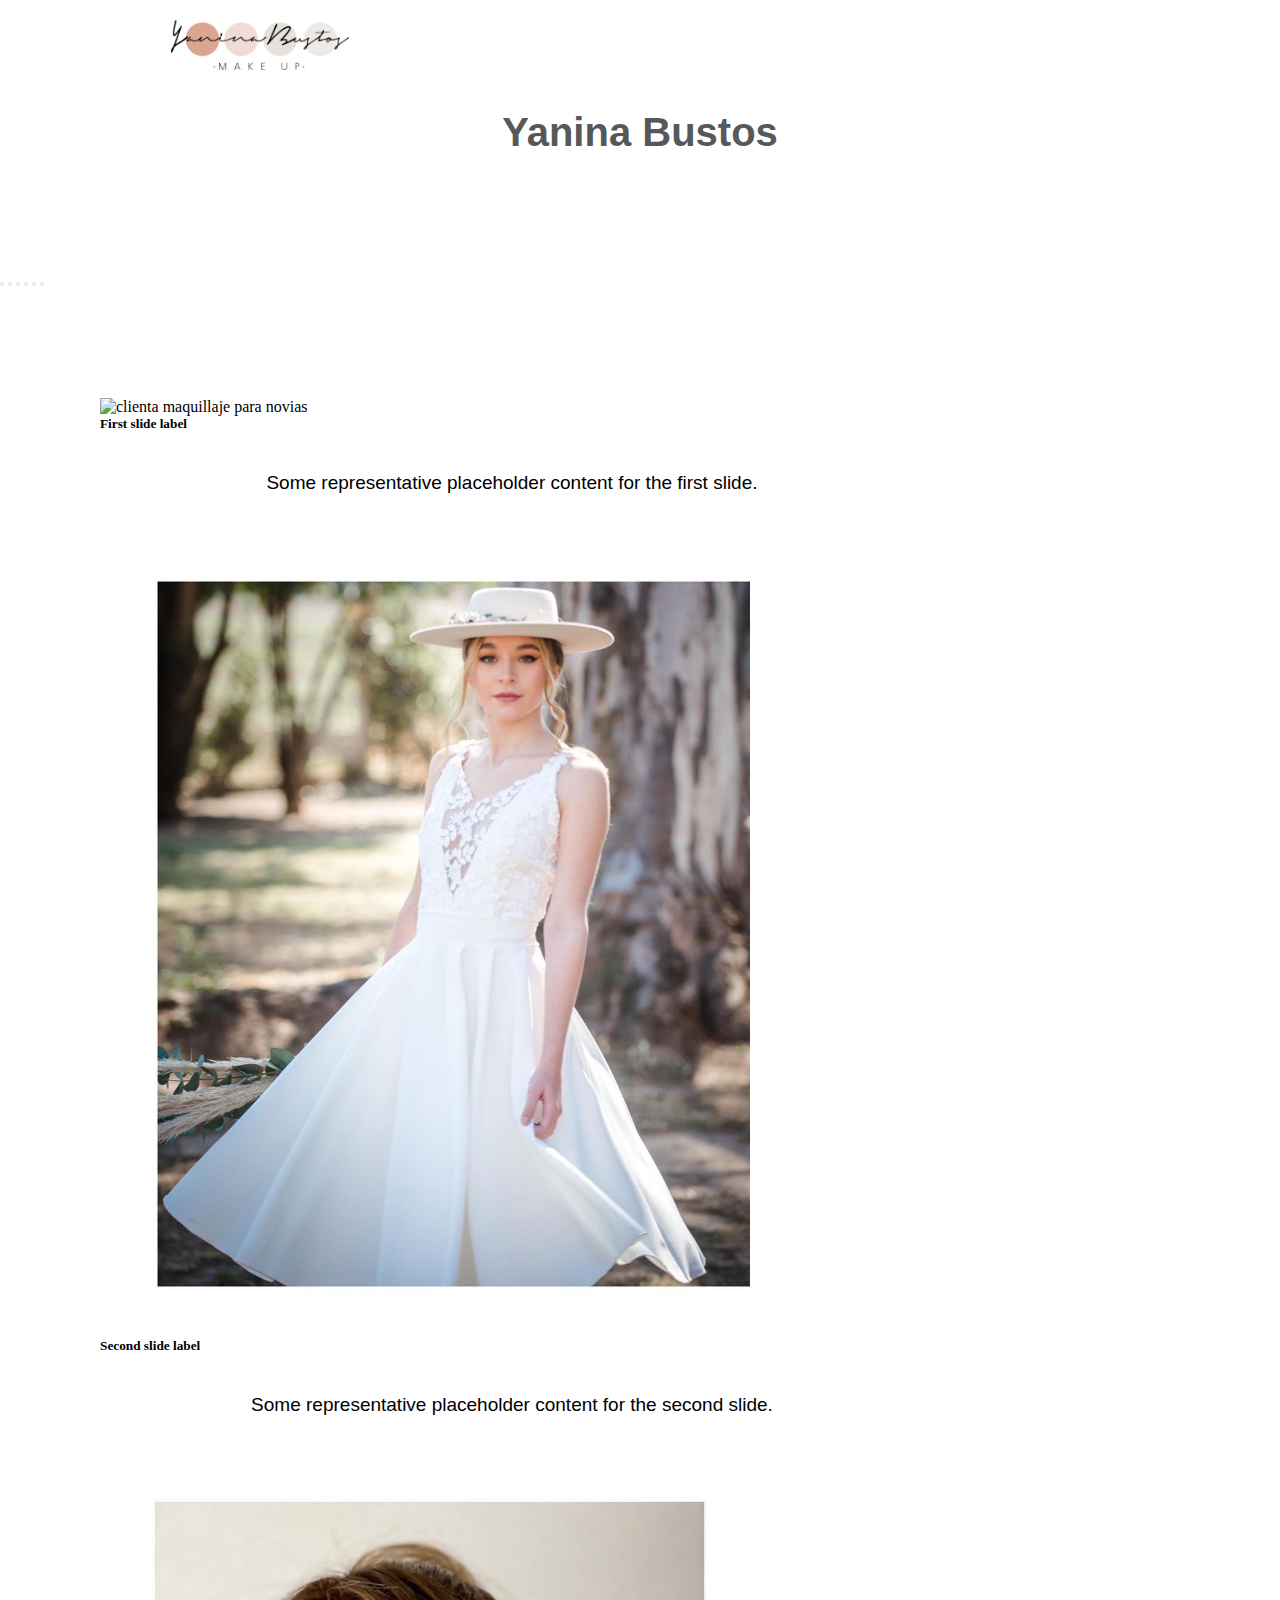
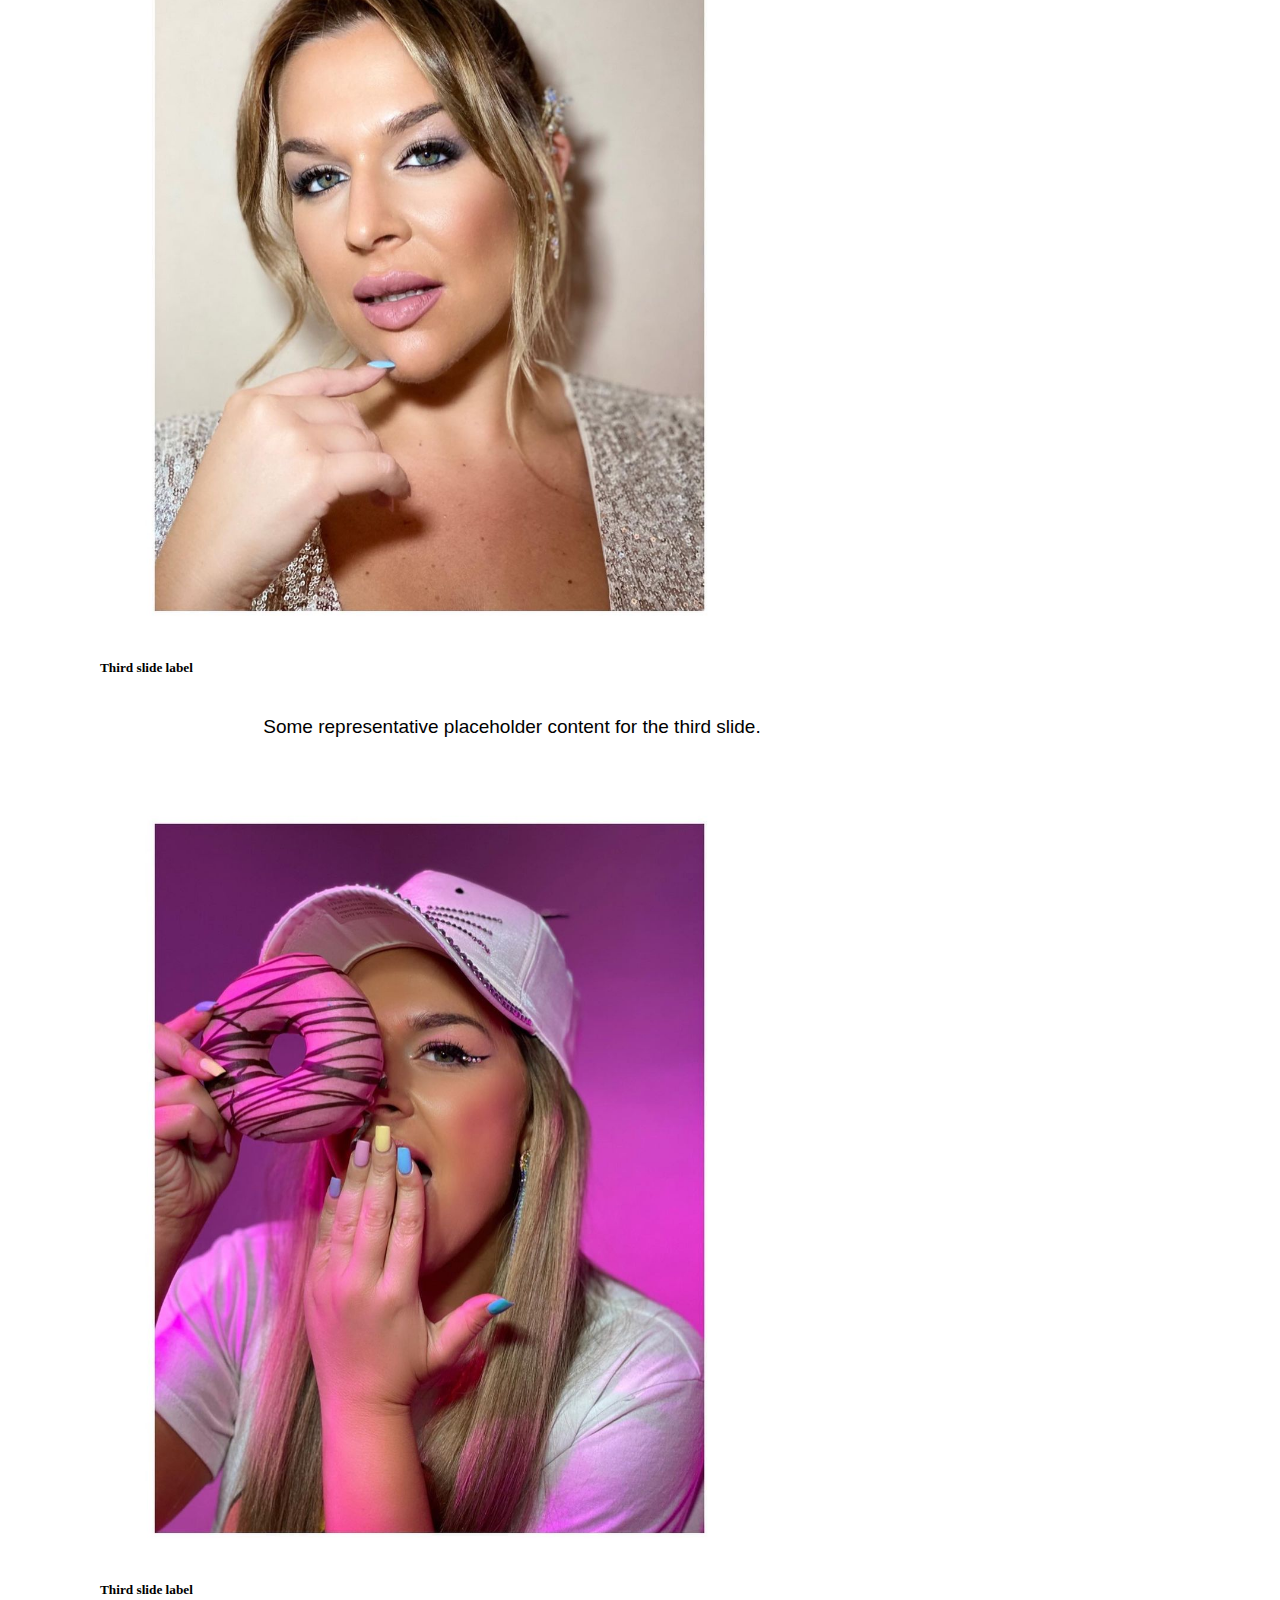
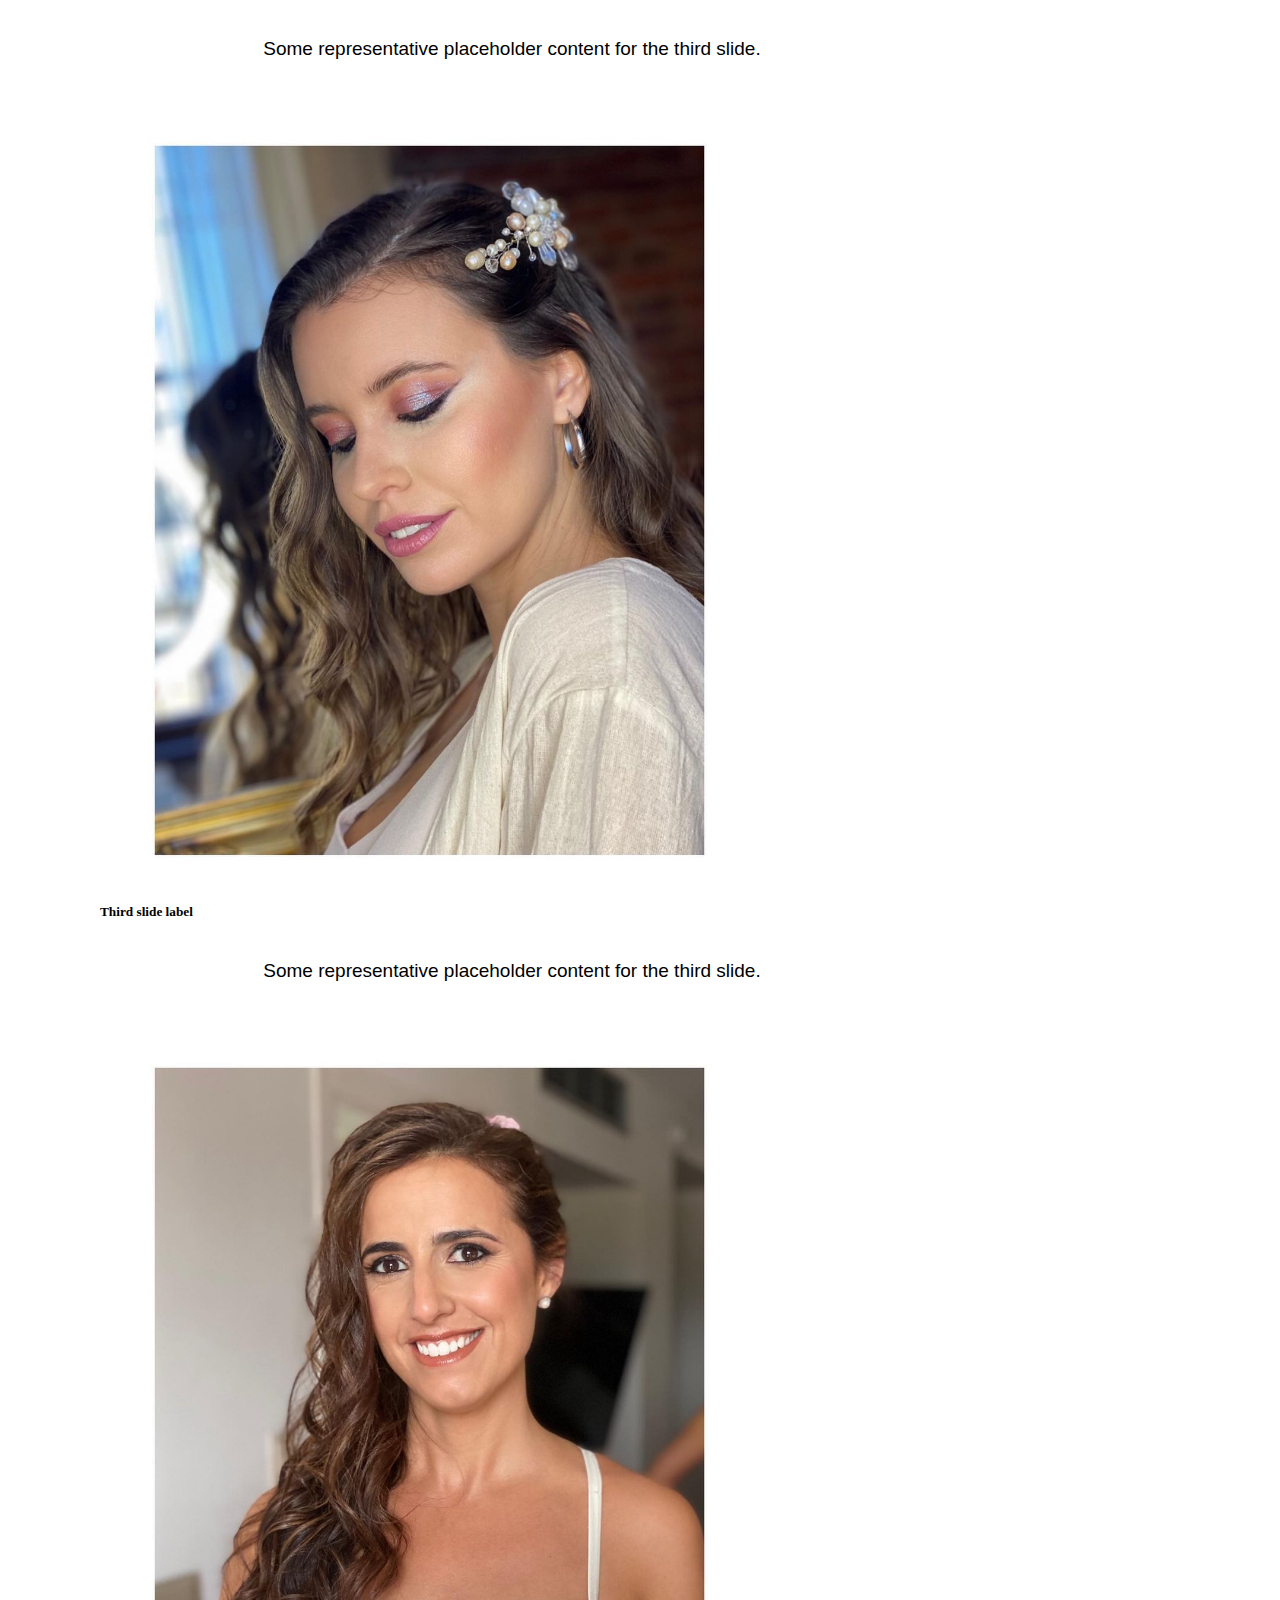
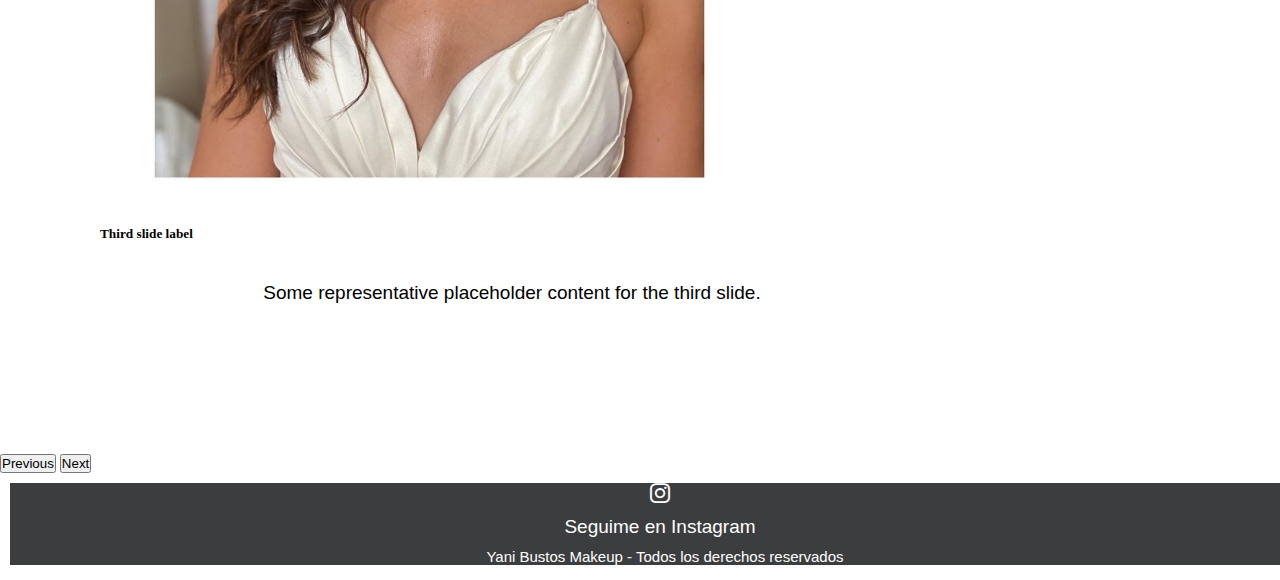
==== portfolio.html @ b5988df0 "Primer commit" ====
<!DOCTYPE html>
<html lang="es">

<head>
  <meta charset="UTF-8" />
  <meta http-equiv="X-UA-Compatible" content="IE=edge" />
  <meta name="viewport" content="width=device-width, initial-scale=1.0" />
  <title>Yani Bustos Makeup</title>
  <link href="assets/css/inicio.css" rel="stylesheet" />
  <link href="https://fonts.cdnfonts.com/css/signerica-fat" rel="stylesheet" />
  <link rel="preconnect" href="https://fonts.googleapis.com" />
  <link rel="preconnect" href="https://fonts.gstatic.com" crossorigin />
  <link href="https://fonts.googleapis.com/css2?family=Work+Sans:wght@200&display=swap" rel="stylesheet" />
  <link rel="stylesheet" href="assets/css/fonts.css">
  <link href="https://cdn.jsdelivr.net/npm/bootstrap@5.3.0-alpha1/dist/css/bootstrap.min.css" rel="stylesheet"
    integrity="sha384-GLhlTQ8iRABdZLl6O3oVMWSktQOp6b7In1Zl3/Jr59b6EGGoI1aFkw7cmDA6j6gD" crossorigin="anonymous">
</head>

<body>
  <header id="cabeza">
    <div class="encabezado__logo">
      <a href="index.html"><img src="assets/Fotos/logo.jpg" alt="foto de yani bustos" /></a>
    </div>
    <div class="h1_dif">
      <h1><a href="index.html">Yanina Bustos</a></h1>
    </div>
  </header>
  <main>
    <!-- Inicio de carousel -->
    <div id="carouselExampleDark" class="carousel carousel-dark slide">
      <div class="carousel-indicators">
        <button type="button" data-bs-target="#carouselExampleDark" data-bs-slide-to="0" class="active"
          aria-current="true" aria-label="Slide 1"></button>
        <button type="button" data-bs-target="#carouselExampleDark" data-bs-slide-to="1" aria-label="Slide 2"></button>
        <button type="button" data-bs-target="#carouselExampleDark" data-bs-slide-to="2" aria-label="Slide 3"></button>
        <button type="button" data-bs-target="#carouselExampleDark" data-bs-slide-to="3" aria-label="Slide 4"></button>
        <button type="button" data-bs-target="#carouselExampleDark" data-bs-slide-to="4" aria-label="Slide 5"></button>
        <button type="button" data-bs-target="#carouselExampleDark" data-bs-slide-to="5" aria-label="Slide 6"></button>
      </div>
      <div class="carousel-inner">
        <div class="carousel-item active" data-bs-interval="10000">
          <img src="assets/fotos/portfolio1 (1).jpg" class="d-block w-100" alt="clienta maquillaje para novias">
          <div class="carousel-caption d-none d-md-block">
            <h5>First slide label</h5>
            <p>Some representative placeholder content for the first slide.</p>
          </div>
        </div>
        <div class="carousel-item" data-bs-interval="2000">
          <img src="assets/Fotos/portfolio1 (2).jpg" class="d-block w-100" alt="clienta maquillaje para novias">
          <div class="carousel-caption d-none d-md-block">
            <h5>Second slide label</h5>
            <p>Some representative placeholder content for the second slide.</p>
          </div>
        </div>
        <div class="carousel-item">
          <img src="assets/Fotos/portfolio1 (3).jpg" class="d-block w-100" alt="clienta maquillaje para novias">
          <div class="carousel-caption d-none d-md-block">
            <h5>Third slide label</h5>
            <p>Some representative placeholder content for the third slide.</p>
          </div>
        </div>
        <div class="carousel-item">
          <img src="assets/Fotos/portfolio1 (4).jpg" class="d-block w-100" alt="clienta maquillaje para novias">
          <div class="carousel-caption d-none d-md-block">
            <h5>Third slide label</h5>
            <p>Some representative placeholder content for the third slide.</p>
          </div>
        </div>
        <div class="carousel-item">
          <img src="assets/Fotos/portfolio1 (5).jpg" class="d-block w-100" alt="clienta maquillaje para novias">
          <div class="carousel-caption d-none d-md-block">
            <h5>Third slide label</h5>
            <p>Some representative placeholder content for the third slide.</p>
          </div>
        </div>
        <div class="carousel-item">
          <img src="assets/Fotos/portfolio1 (6).jpg" class="d-block w-100" alt="clienta maquillaje para novias">
          <div class="carousel-caption d-none d-md-block">
            <h5>Third slide label</h5>
            <p>Some representative placeholder content for the third slide.</p>
          </div>
        </div>
      </div>
      <button class="carousel-control-prev" type="button" data-bs-target="#carouselExampleDark" data-bs-slide="prev">
        <span class="carousel-control-prev-icon" aria-hidden="true"></span>
        <span class="visually-hidden">Previous</span>
      </button>
      <button class="carousel-control-next" type="button" data-bs-target="#carouselExampleDark" data-bs-slide="next">
        <span class="carousel-control-next-icon" aria-hidden="true"></span>
        <span class="visually-hidden">Next</span>
      </button>
    </div>
    <!-- Fin de Carousel -->
  </main>
  <footer id="pie">
    <div class="pie__pag">
      <div class="pie__pag__icon">
        <a href="https://www.instagram.com/yanibustosmakeup/?hl=es" target="_blank">
          <span class="icon-instagram"></span>
        </a>
        <p>Seguime en Instagram</p>
      </div>
      <div class="pie__pag__texto">
        <p>Yani Bustos Makeup - Todos los derechos reservados</p>
      </div>
    </div>
  </footer>
  <script src="https://cdn.jsdelivr.net/npm/bootstrap@5.3.0-alpha1/dist/js/bootstrap.bundle.min.js"
    integrity="sha384-w76AqPfDkMBDXo30jS1Sgez6pr3x5MlQ1ZAGC+nuZB+EYdgRZgiwxhTBTkF7CXvN"
    crossorigin="anonymous"></script>
</body>

</html>
---- assets/css/inicio.css ----
*{
  margin: 0;
  padding: 0;
  text-decoration: none;
  box-sizing: border-box;
}
/* Inicio Estilo CSS para index */
#contenedor{
  display: grid;
  grid-template-columns: 100%;
  grid-template-rows: 100px 3fr 2fr 200px;
  justify-items: flex-start;
  grid-template-areas: 
  "cabeza"
  "principal"
  "servicios"
  "pie"
  ;
}
/* Inicio Cabeza */
#cabeza{
  grid-area: cabeza;
  width: 100%;
}

.encabezado{
  width: 100%;
  height: 100vh;
  display: flex;
  flex-direction: column;
}
.encabezado__logo{
  width: 50%;
  height: 50px;
  margin: 10px 100px;
}

.encabezado__logo img{
  width: 100%;
  height: 100%;
  object-fit: contain;
  margin: 10px 0px 0px 10px;
  align-self: center;
}
#check{
  display: none;
}
.checkbtn{
  display: block;
  color: #595857;
  margin: 0 30px;
}
#check:checked ~ .encabezado__menu ul{
  left:0;
}
.encabezado__menu ul{
  position: fixed;
  width: 70%;
  height: 60vh;
  background: linear-gradient(90deg, #F7BEB4 0%, #CA775E 100%);
  font-family: sans-serif;
  top: 80px;
  left: -100%;
  text-align: center;
  transform: .5s;
}

.encabezado__menu ul li{
  display: block;
  margin: 50px 0;
}

.encabezado__menu ul li a{
  text-decoration: none;
  color: #fff;
  transition: background-color .5s;
}

.encabezado__menu ul li a:link {
  color: rgb(239, 168, 168);
  text-decoration: none;
}

.encabezado__menu ul li a:hover {
  color: rgb(141, 138, 138);
  border-bottom: 3px solid;
  background-color: #fff;
}
/* Fin Cabeza */

/* Inicio Pirncipal */

#principal{
  grid-area: principal;
  width: 100%;
  height: auto;
}

h1{
  display: flex;
  justify-content: space-around;
  width: auto;
  height: 20vh;
  font-family:'Signerica Medium', sans-serif ;
  font-size: 50px;
  margin: 10px 100px 90px;
  text-align: center;
}
h2{
  display: flex;
  justify-content: space-around;
  width: auto;
  height: 100px;
  color: #fff;
  font-family: 'Work Sans', sans-serif;
  font-size: 20px;
  background: #c5bebb;
  text-align: center;
  line-height: 100px;
  margin: 0 10px;
  border-radius: 10px;
  box-shadow: 10px 10px 17px 0px rgba(125,116,106,0.9);
-webkit-box-shadow: 10px 10px 17px 0px rgba(125,116,106,0.9);
-moz-box-shadow: 10px 10px 17px 0px rgba(125,116,106,0.9);
}
#fotos{
  width: 100%;
  height: auto;
}
.fotos__inicio__ok p , p{
  font-family: sans-serif;
  margin: 40px 10px;
  font-size: 19px;
  text-align: center;
  font-weight: lighter;
}
.fotos__inicio__ok img{
  width: 90%;
  height: auto;
  object-fit: contain;
  box-shadow: 0px 0px 24px 8px rgb(0 0 0 / 15%);
  margin: 40px 30px;
  border-radius: 10px;
}
.fotos__inicio__ok--dif{
  display: none;
}
/* Fin Principal */

/* Inicio Servicios */
#servicios{
  grid-area: servicios;
}
.servicios{
  display: flex;
  flex-direction: column;
  column-gap: 10px;
}
.servicios__demandados{
  text-align: center;
}
.servicios__demandados__tipo p{
  font-family: sans-serif;
  font-size: 20px;
  background-color: #e9967a3d;
  width: 50%;
  height: 60px;
  margin: 60px 150px;
  line-height: 3;
  border-radius: 5px;
  color: #575859;
  box-shadow: 0px 0px 24px 8px rgba(0, 0, 0, 0.055);
}
.servicios__demandados__cuerpo p{
  font-family: sans-serif;
  font-size: 18px;
  width: 90%;
  height: auto;
  color: #575859;
  margin-left: 20px;
}
/* Fin Servicios */

/* Inicio Pie */
#pie{
  grid-area: pie;
  background-color: #343536f5;
  width: 100%;
  height: auto;
}
.pie__pag{
  margin: 50px 10px;
}
.pie__pag__icon{
  width: 100%;
  height: 50px;
  text-align: center;
  margin: 10px;
  color: #fff;
}
.pie__pag__icon a:hover{
  background: #c5bebb;
  transform: .5s;
}

.pie__pag__icon span{
  font-size: 20px;
  color: #fff;
}
.pie__pag__icon p{
  color: #fff;
  font-family: sans-serif;
  margin: 10px;
}
.pie__pag__texto p{
  font-size: 15px;
  font-family: sans-serif;
  width: 100%;
  height: auto;
  margin: 15px;
  color: #fff;
}
/* Fin Pie */
/* Fin Estilo CSS para index */


/* Sobre mí */
.carousel-inner{
  margin: 10px 0;
  width: 80%;
  height: auto;
  padding: 100px;
}

/* Estilos CSS a Servicios */
.h1_dif{
  display: flex;
  flex-direction: row;
  justify-content: space-around;
  width: 100%;
  height: 200px;
}
h1 a, h1 a:link{
  text-decoration: none;
  display: block;
  width: auto;
  height: 10vh;
  font-family:'Signerica Medium', sans-serif ;
  font-weight: bolder;
  font-size: 40px;
  margin: 30px 70px;
  text-align: center;
  color: #575859;
}
h2 a{
  text-decoration: none;
}
.menu__servicios ul{
  left: 0;
  display: flex;
  flex-direction: row;
  justify-content: space-around;
  text-decoration: none;
  transform: .5s;
  list-style: none;
  margin: 50px 10px;
}
.menu__servicios ul li{
  color: #575859;
  font-family: sans-serif;
  font-size: 16px;
}
.menu__servicios ul a:link{
  color: #d18a8a;
}
.menu__servicios ul a:visited{
  color: #575859;
}
.menu__servicios ul a:hover{
  background-color: #c5bebb;
  color: #fff;
  transform: .5s;
}
.foto__novia img{
  width: 80%;
  margin: 30px 50px;
}
/* Fin estilos CSS a Servicios */

/* Estilos CSS a Estudio */
video{
  width: 100%;
  height: 500px;
}
/* Fin estilos CSS a Estudio */

/* Estilos CSS a contacto */
.formulario{
  display: flex;
  flex-direction: column;
  justify-content: space-around;
  align-items: center;
  gap: 15px;
  
}
.datos{
  font-family: sans-serif;
  font-size: 18px;
  color: #575859;
  font-style: oblique;
}
.requerido{
  width: 300px;
  height: 40px;
  font-family: sans-serif;
  color: #fff;
  border-radius: 10px;
  text-align: center;
  background: #fcd6c6;
  border-style: none;
}

/* Inicio media query para desktop */
@media screen and (min-width: 1280px) {
  #contenedor{
    display: grid;
    grid-template-columns: 100%;
    grid-template-rows: 200px 3fr 3fr 100px;
    grid-template-areas:
    "cabeza"
    "principal"
    "servicios"
    "pie"
    ;
    justify-items: ;
  }
  #cabeza{
    width: 100%;
  }
  .encabezado{
    display: flex;
    flex-direction: row;
    align-items: center;
    width: 100%;
    height: 100px;

  }
  .encabezado__logo{
    width: 300px;
  }
  .encabezado__menu{
    width: 100%;
    height: 100px;
  }
  .encabezado__menu ul{
    width: 95%;
    height: 100px;
    left: 0;
    position: relative;
    top: 0;
    color: #c0c8cfb9;
    margin: 0;
    transform: .5s;
    background: #fff;
  }
  .encabezado__menu ul li{
    display: inline-block;
    margin: 50px 20px;
  }
  .encabezado__menu ul li a{
    text-decoration: none;
    color: rgb(128, 124, 124);
    transition: background-color .10s;
  }
  .encabezado__menu ul li a:hover {
    color: #fff;
    border-bottom: 3px solid;
    background-color: rgb(226, 146, 93);
    
  }
  .checkbtn{
    display: none;
  }
  h1{
    font-size: 90px;
    margin-bottom: 60px;
    animation: myAnim 1s ease 0s 1 normal forwards;
  }
  @keyframes myAnim {
    0% {
      opacity: 0;
      transform: translateY(-50px);
    }
  
    100% {
      opacity: 1;
      transform: translateY(0);
    }
  }
  h2{
    width: 95%;
  }
  #fotos{
    display: flex;
    align-items: center;
    width: 95%;
    margin: 15px 25px;
  }
  .fotos__inicio__ok{
    font-family: sans-serif;
    margin: 0px 10px;
    font-size: 18px;
    text-align: center;
    font-weight: lighter;
  }
  .fotos__inicio__ok img{
    width: 75%;
    height: auto;
    margin: 0 10px 60px 25px;
  }
  .fotos__inicio__ok--dif{
    display: block;
  }
  .fotos__inicio__ok--dif img{
  width: 80%;
  height: auto;
  object-fit: contain;
  box-shadow: 0px 0px 24px 8px rgb(0 0 0 / 15%);
  margin: 40px 20px;
  border-radius: 10px;
  } 
  .fotos__inicio__ok--dif p{
    font-family: sans-serif;
    margin: 40px 10px;
    font-size: 18px;
    text-align: center;
    font-weight: lighter; 
    }
  .fotos__inicio{
    display: ;
  }  
  .fotos__inicio--dis{
    display: flex;
    flex-direction: column-reverse;
  }
  .fotos__inicio--dis image{
  width: 10px;
  height: auto;
  object-fit: contain;
  box-shadow: 0px 0px 24px 8px rgb(0 0 0 / 15%);
  margin: 40px 20px;
  border-radius: 10px;
  }
  .fotos__inicio--dis p{
    font-size: 16px;
  }
  .servicios{
    display: flex;
    flex-direction: column;
    column-gap: 10px;
    margin: 20px 70px;
    width: 90%;
  }
  .servicios__demandados{
    display: flex;
    flex-direction: column;
    justify-content: space-around;
    align-items: center;
  }
  #pie{
    width: 100%;
    margin: 0 10px;
  }
  .pie__pag{
    margin: 10px;
  }
  /* Servicio vista para desktop */
  .fotos__novia{

  }
  .foto__novia img{
    width: 300px;
    text-align: center;
    border-radius: 10px;
    margin: 30px 0px 30px 110px;
    box-shadow: 0px 0px 24px 8px rgb(0 0 0 / 15%);
  }
  /* Vista "sobre mi" desktop */
  .d-block{
    width: 80%;
    height: 800px;
    object-fit: contain;
  }
  span .carousel-control-prev-icon{
    background-color: #575859;
  }
  /* Vista "contacto" desktop */
  .formulario{
    display: flex;
    flex-direction: column;
    justify-content: space-around;
    align-items: center;
    gap: 15px;
    width: 50%;
    height: auto;
    margin: 30px 400px;
    background-color: whitesmoke;
    border-radius: 10px;
    box-shadow: 0px 0px 24px 8px rgb(0 0 0 / 15%);
  }
  .requerido{
    color: #000;
  }
}
  
/* Fin query para desktop */
---- assets/css/fonts.css ----
@font-face {
  font-family: 'icomoon';
  src:  url('fonts/icomoon.eot?j576w7');
  src:  url('fonts/icomoon.eot?j576w7#iefix') format('embedded-opentype'),
    url('fonts/icomoon.ttf?j576w7') format('truetype'),
    url('fonts/icomoon.woff?j576w7') format('woff'),
    url('fonts/icomoon.svg?j576w7#icomoon') format('svg');
  font-weight: normal;
  font-style: normal;
  font-display: block;
}

[class^="icon-"], [class*=" icon-"] {
  /* use !important to prevent issues with browser extensions that change fonts */
  font-family: 'icomoon' !important;
  speak: never;
  font-style: normal;
  font-weight: normal;
  font-variant: normal;
  text-transform: none;
  line-height: 1;

  /* Better Font Rendering =========== */
  -webkit-font-smoothing: antialiased;
  -moz-osx-font-smoothing: grayscale;
}

.icon-stack:before {
  content: "\e92e";
}
.icon-menu:before {
  content: "\e9bd";
}
.icon-mail:before {
  content: "\ea83";
}
.icon-mail2:before {
  content: "\ea84";
}
.icon-facebook2:before {
  content: "\ea91";
}
.icon-instagram:before {
  content: "\ea92";
}
.icon-whatsapp:before {
  content: "\ea93";
}
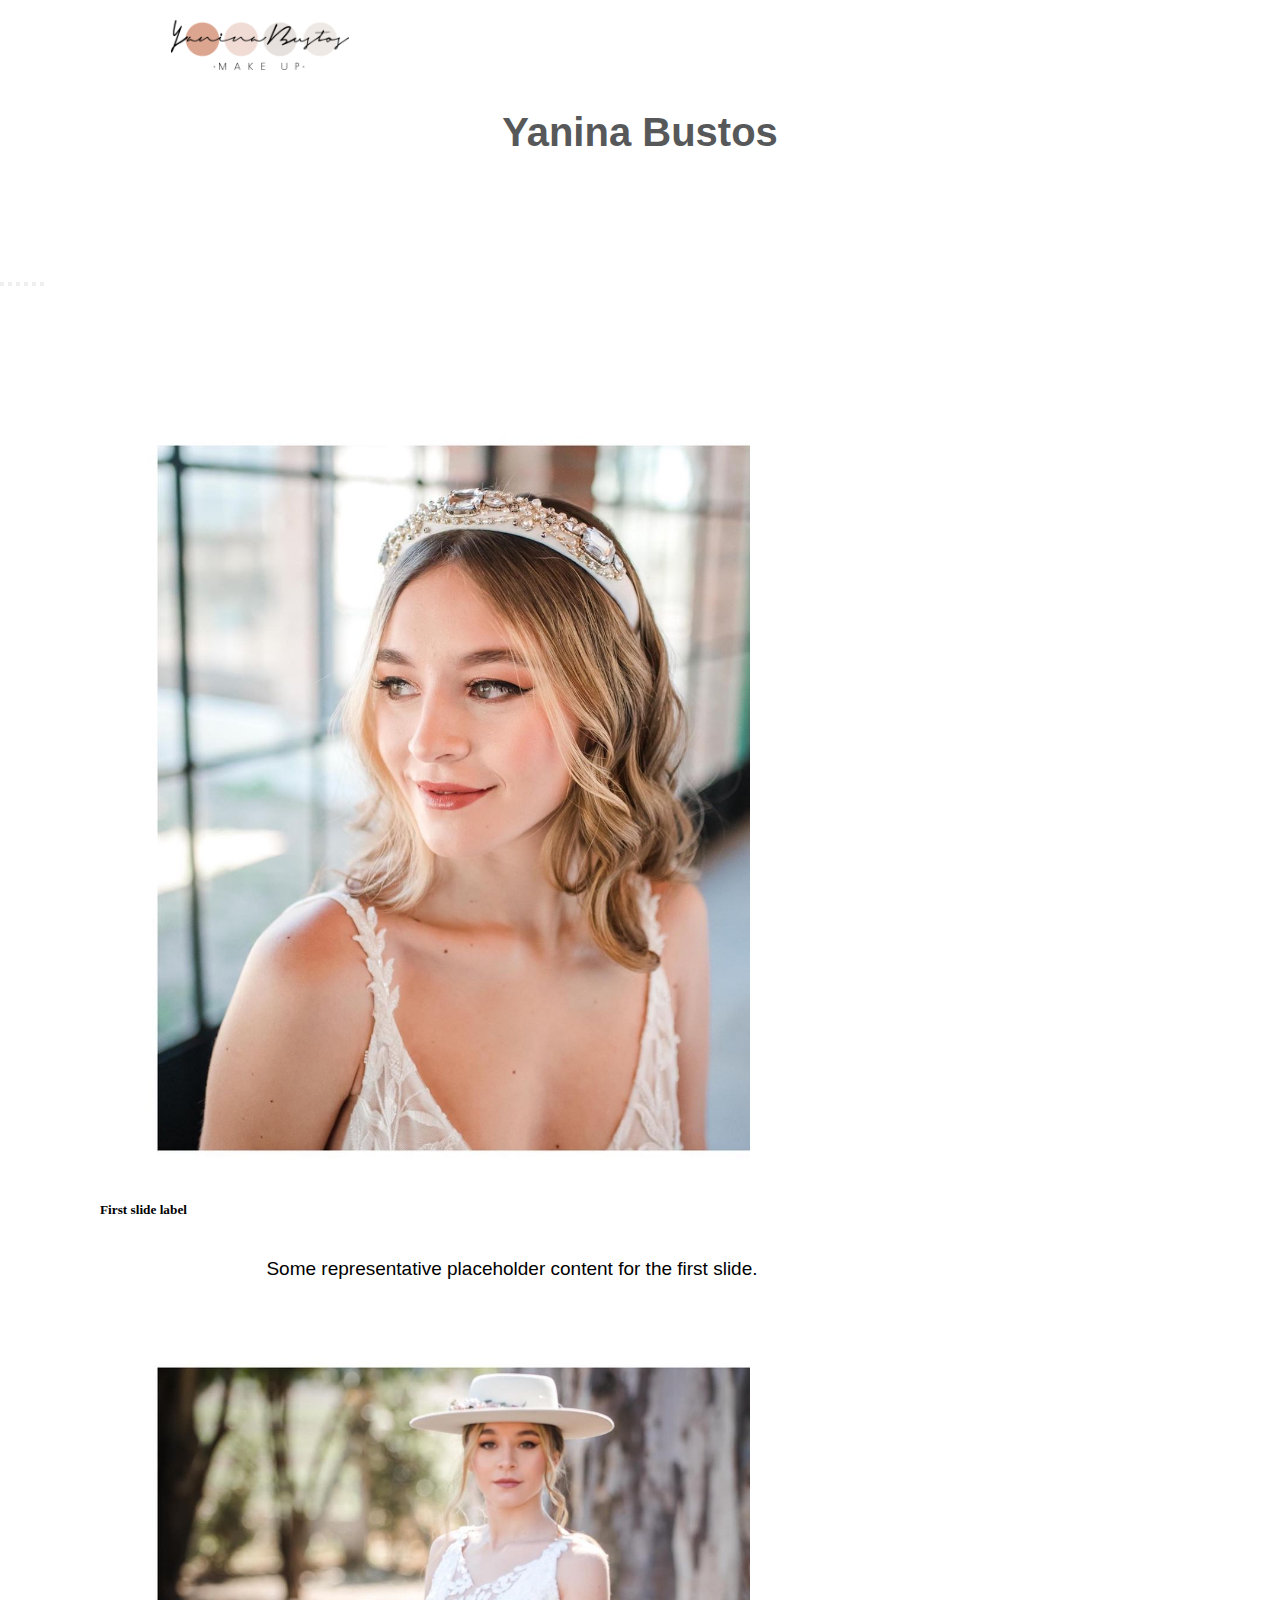
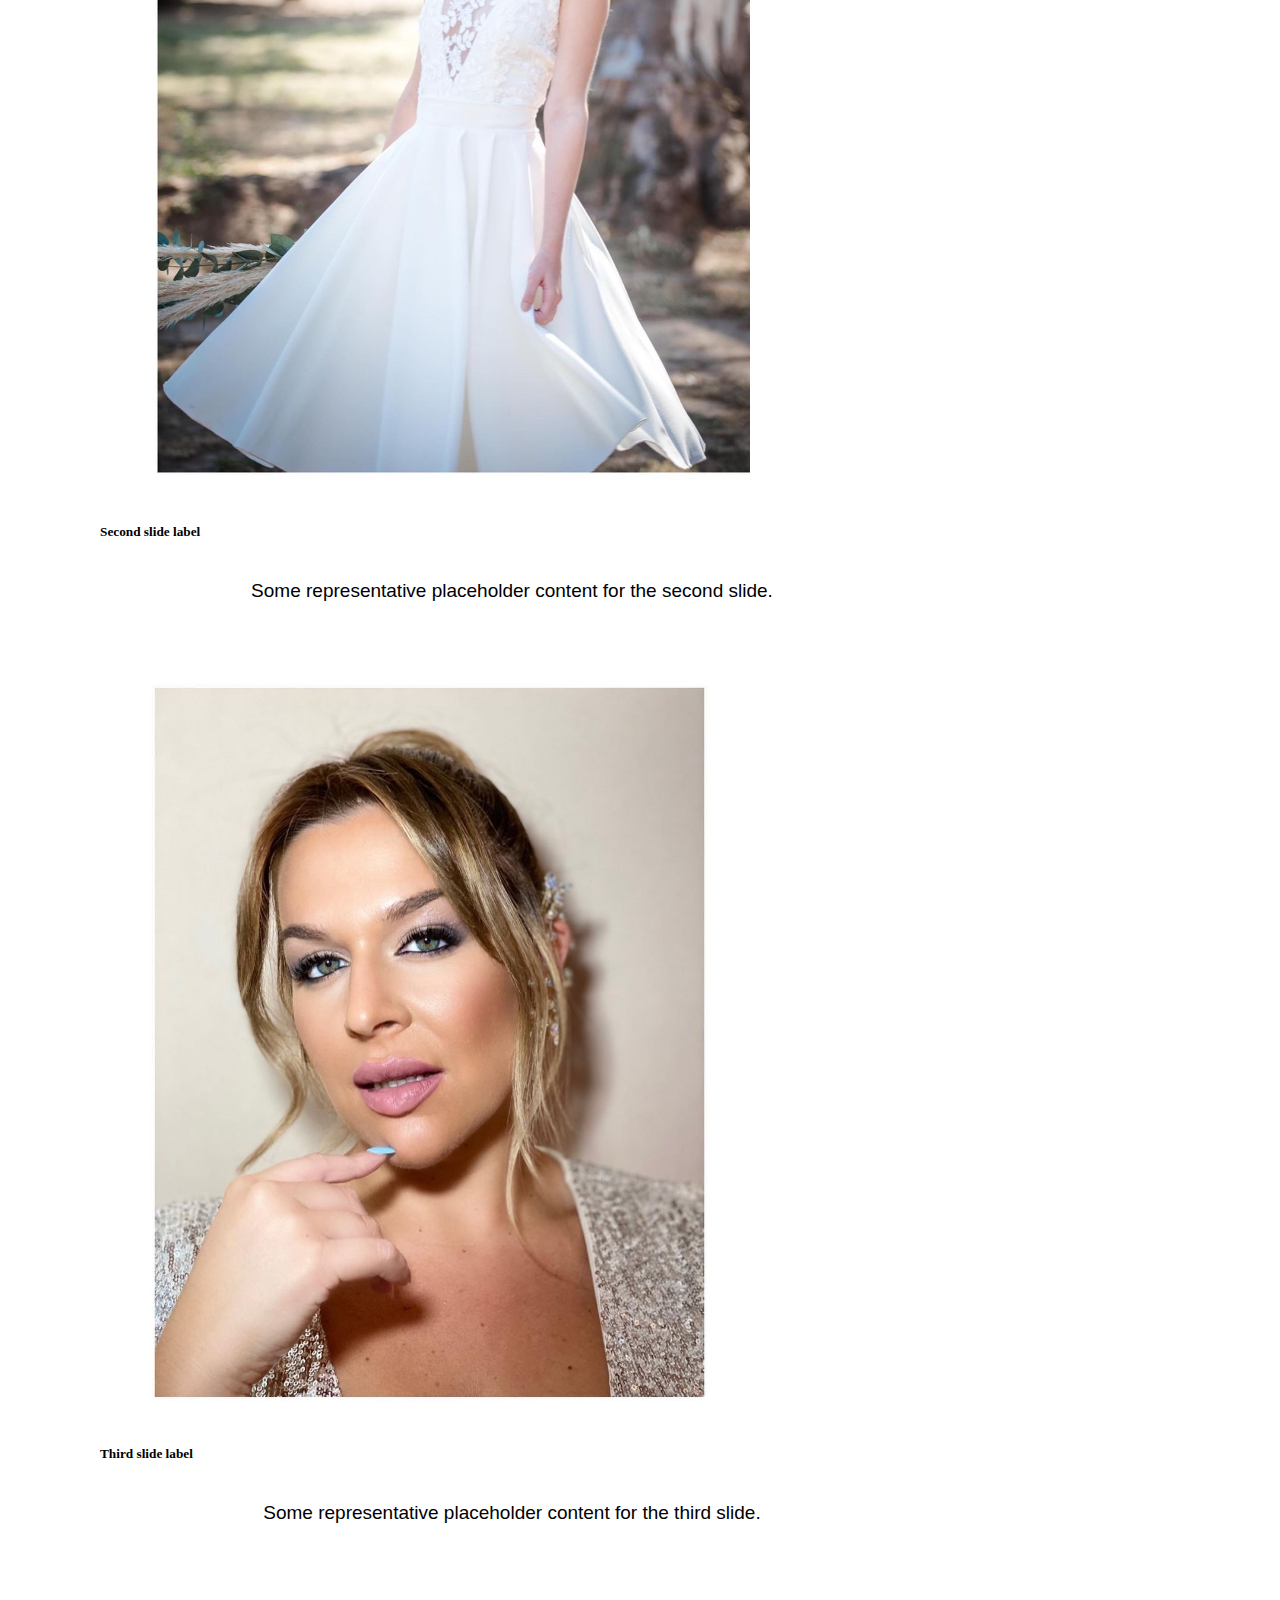
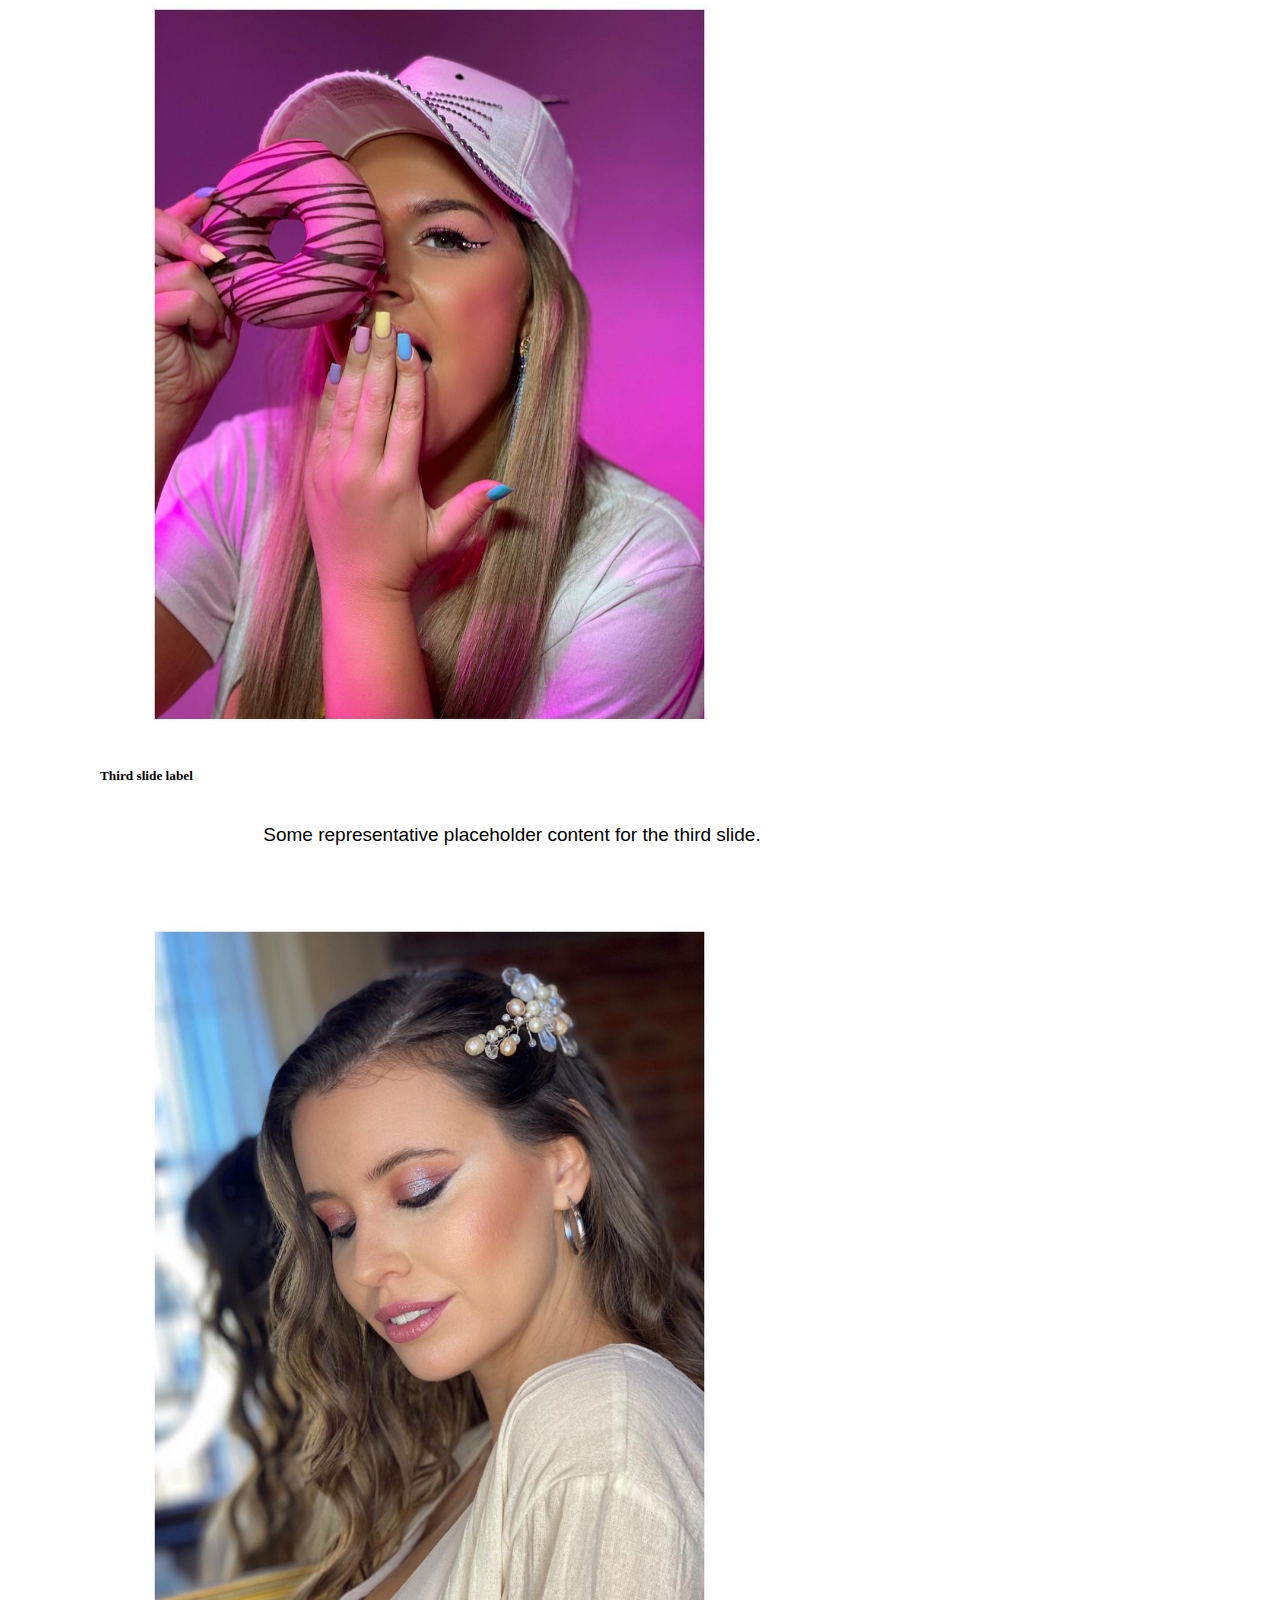
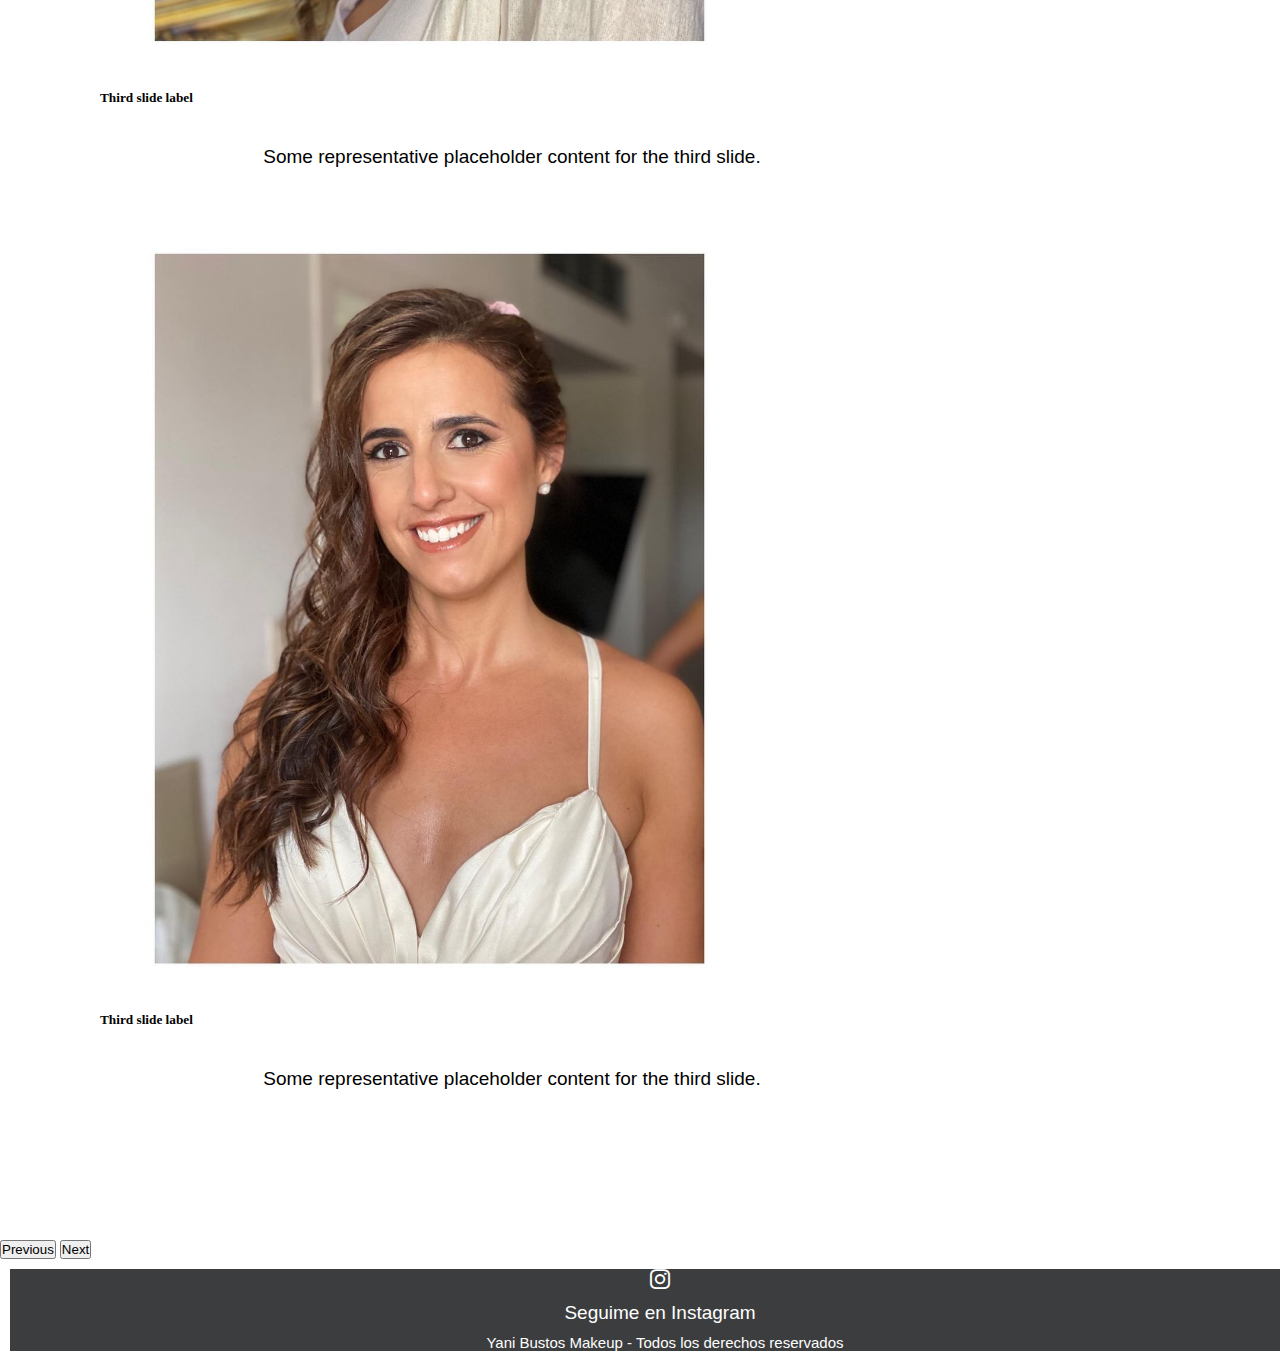
==== commit e10cb831: "modifique unas fotos en portfolio y servicio" ====
--- a/portfolio.html
+++ b/portfolio.html
@@ -39,7 +39,7 @@
       </div>
       <div class="carousel-inner">
         <div class="carousel-item active" data-bs-interval="10000">
-          <img src="assets/fotos/portfolio1 (1).jpg" class="d-block w-100" alt="clienta maquillaje para novias">
+          <img src="assets/Fotos/portfolio1 (1).jpg" class="d-block w-100" alt="clienta maquillaje para novias">
           <div class="carousel-caption d-none d-md-block">
             <h5>First slide label</h5>
             <p>Some representative placeholder content for the first slide.</p>
